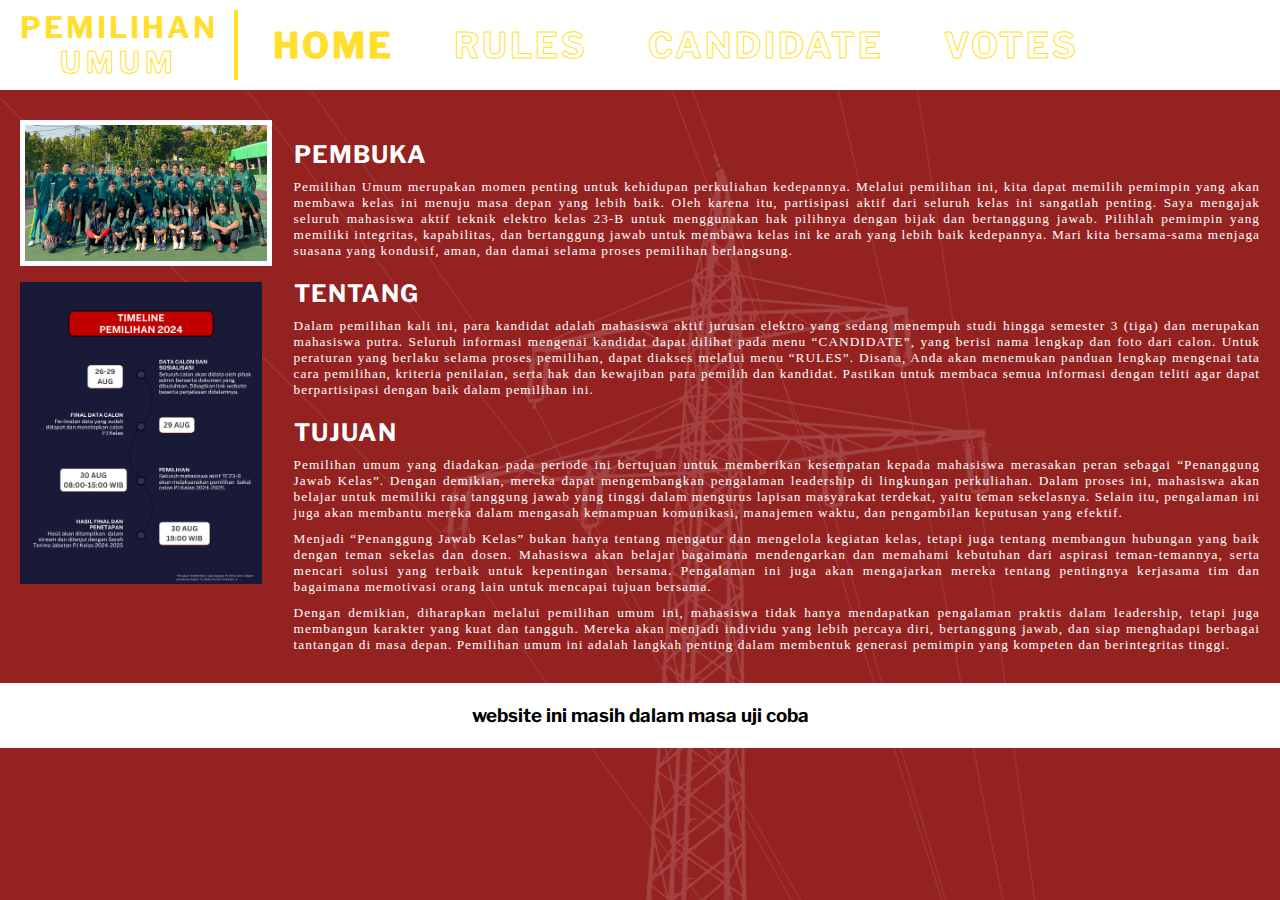
==== index.html @ 9c548e13 "first commit" ====
<html>

<head>
    <title>PILU 24</title>
    <meta name="viewport" content="width=device-width, initial-scale=1">

    <link rel="stylesheet" href="home.css" />
    <!-- <link rel="stylesheet" href="https://fonts.googleapis.com/css2?family=Libre+Franklin:ital,wght@0,100..900;1,100..900&display=swap"> -->
    <style>
        @import url(https://fonts.googleapis.com/css2?family=Libre+Franklin:ital,wght@0,100..900;1,100..900&display=swap);
        h3 {
            font-family: 'Libre Franklin';
        }
        
        h2 {
            font-family: 'Libre Franklin';
        }
    </style>
</head>

<body>
    <div class="container_main">
        <!-- Navigasi Bar -->
        <div class="container_navbar">
            <ul class="ul_navbar">
                <figure class="judul">
                    <blockquote class="blockquote">
                        <h3>PEMILIHAN</h3>
                    </blockquote>
                    <figcaption class="blockquote-footer" style="text-align: center;">
                        <h3>UMUM</h3>
                    </figcaption>
                </figure>

                <li class="list_navbar">
                    <a href="#" class="a-list_navbar1">
                        <h3>HOME</h3>
                    </a>
                </li>
                <li class="list_navbar">
                    <a href="rules.html" class="a-list_navbar">
                        <h3>RULES</h3>
                    </a>
                </li>
                <li class="list_navbar">
                    <a href="kandidat.html" class="a-list_navbar">
                        <h3>CANDIDATE</h3>
                    </a>
                </li>
                <li class="list_navbar">
                    <a href="https://forms.gle/a1xdEeiFvipAusnq8" class="a-list_navbar">
                        <h3>VOTES</h3>
                    </a>
                </li>
                <!-- <li class="user-icon">
                    <svg xmlns="http://www.w3.org/2000/svg" viewBox="0 0 24 24" fill="currentColor" class="size-6">
                            <path fill-rule="evenodd" d="M18.685 19.097A9.723 9.723 0 0 0 21.75 12c0-5.385-4.365-9.75-9.75-9.75S2.25 6.615 2.25 12a9.723 9.723 0 0 0 3.065 7.097A9.716 9.716 0 0 0 12 21.75a9.716 9.716 0 0 0 6.685-2.653Zm-12.54-1.285A7.486 7.486 0 0 1 12 15a7.486 7.486 0 0 1 5.855 2.812A8.224 8.224 0 0 1 12 20.25a8.224 8.224 0 0 1-5.855-2.438ZM15.75 9a3.75 3.75 0 1 1-7.5 0 3.75 3.75 0 0 1 7.5 0Z" clip-rule="evenodd" />
                    </svg>
                </li> -->
            </ul>

        </div>
        <!-- End NavBar -->
    </div>

    <!-- content 1 -->
    <!-- <div class="container-content1">
            <img src="th.jpeg" class="img-content1"/>
            <img src="timeline_pilu.png" class="img-content1"/>

        </div> -->
    <!-- end content 1 -->

    <!-- content 2 -->
    <div class="container-content2">
        <div class="container-image">
            <img src="teB.webp" class="img1-content2" />
            <img src="timeline-pilu.png" class="img2-content2" />
        </div>
        <div class="container-text">
            <h2 class="h2-content2">PEMBUKA</h2>
            <p class="text-body-secondary">
                <small>Pemilihan Umum merupakan momen penting untuk kehidupan perkuliahan kedepannya. Melalui pemilihan ini, kita dapat memilih pemimpin yang akan membawa kelas ini menuju masa depan yang lebih baik. Oleh karena itu, partisipasi aktif dari seluruh kelas ini sangatlah penting.
    
                        Saya mengajak seluruh mahasiswa aktif teknik elektro kelas 23-B untuk menggunakan hak pilihnya dengan bijak dan bertanggung jawab. Pilihlah pemimpin yang memiliki integritas, kapabilitas, dan bertanggung jawab untuk membawa kelas ini ke arah yang lebih baik kedepannya.
                        
                        Mari kita bersama-sama menjaga suasana yang kondusif, aman, dan damai selama proses pemilihan berlangsung.
                </small>
            </p>
            <h2 class="h2-content2">TENTANG</h2>
            <p class="text-body-secondary">
                <small>Dalam pemilihan kali ini, para kandidat adalah mahasiswa aktif jurusan elektro yang sedang menempuh studi hingga semester 3 (tiga) dan merupakan mahasiswa putra. Seluruh informasi mengenai kandidat dapat dilihat pada menu “CANDIDATE”, yang berisi nama lengkap dan foto dari calon. Untuk peraturan yang berlaku selama proses pemilihan, dapat diakses melalui menu “RULES”. Disana, Anda akan menemukan panduan lengkap mengenai tata cara pemilihan, kriteria penilaian, serta hak dan kewajiban para pemilih dan kandidat. Pastikan untuk membaca semua informasi dengan teliti agar dapat berpartisipasi dengan baik dalam pemilihan ini.
                </small>
            </p>
            <h2 class="h2-content2">TUJUAN</h2>
            <p class="text-body-secondary">
                <small>Pemilihan umum yang diadakan pada periode ini bertujuan untuk memberikan kesempatan kepada mahasiswa merasakan peran sebagai “Penanggung Jawab Kelas”. Dengan demikian, mereka dapat mengembangkan pengalaman leadership di lingkungan perkuliahan. Dalam proses ini, mahasiswa akan belajar untuk memiliki rasa tanggung jawab yang tinggi dalam mengurus lapisan masyarakat terdekat, yaitu teman sekelasnya. Selain itu, pengalaman ini juga akan membantu mereka dalam mengasah kemampuan komunikasi, manajemen waktu, dan pengambilan keputusan yang efektif.
                </small>
            </p class="text-body-secondary">

            <p class="text-body-secondary">
                <small class="text-body-secondary3">Menjadi “Penanggung Jawab Kelas” bukan hanya tentang mengatur dan mengelola kegiatan kelas, tetapi juga tentang membangun hubungan yang baik dengan teman sekelas dan dosen. Mahasiswa akan belajar bagaimana mendengarkan dan memahami kebutuhan dari aspirasi teman-temannya, serta mencari solusi yang terbaik untuk kepentingan bersama. Pengalaman ini juga akan mengajarkan mereka tentang pentingnya kerjasama tim dan bagaimana memotivasi orang lain untuk mencapai tujuan bersama.
                </small>
            </p>

            <p class="text-body-secondary">
                <small class="text-body-secondary3">Dengan demikian, diharapkan melalui pemilihan umum ini, mahasiswa tidak hanya mendapatkan pengalaman praktis dalam leadership, tetapi juga membangun karakter yang kuat dan tangguh. Mereka akan menjadi individu yang lebih percaya diri, bertanggung jawab, dan siap menghadapi berbagai tantangan di masa depan. Pemilihan umum ini adalah langkah penting dalam membentuk generasi pemimpin yang kompeten dan berintegritas tinggi.
                </small>
            </p>

        </div>
    </div>
    <!-- end content 2 -->

    <!-- Footer -->
    <div class="container-footer">
        <h3 class="h3-footer">website ini masih dalam masa uji coba</h3>
    </div>
    <!-- End footer -->

    <script type="module">
        // Import the functions you need from the SDKs you need import { initializeApp } from "https://www.gstatic.com/firebasejs/10.12.4/firebase-app.js"; import { getAnalytics } from "https://www.gstatic.com/firebasejs/10.12.4/firebase-analytics.js"; // TODO:
        Add SDKs for Firebase products that you want to use // https://firebase.google.com/docs/web/setup#available-libraries // Your web app's Firebase configuration // For Firebase JS SDK v7.20.0 and later, measurementId is optional const firebaseConfig
        = { apiKey: "AIzaSyApTKgUXlubJNg5KG6UQWA1pqx4WAbC358", authDomain: "pilu24-54e5c.firebaseapp.com", projectId: "pilu24-54e5c", storageBucket: "pilu24-54e5c.appspot.com", messagingSenderId: "609886999129", appId: "1:609886999129:web:1ecc55580e1323b03c5748",
        measurementId: "G-X57LYEJM3L" }; // Initialize Firebase const app = initializeApp(firebaseConfig); const analytics = getAnalytics(app);
    </script>

</body>

</html>
---- home.css ----
*,
html {
    margin: 0;
    padding: 0;
}

body {
    background-color: rgb(148, 34, 33);
    background-image: url(tower_bg15-.png);
    background-size: cover;
    width: 100%;
    height: 100%;
    position: relative;
}

.container_main {
    height: auto;
    width: auto;
}


/* header */

.container_navbar {
    background-color: rgb(255, 255, 255);
    width: 100%;
    height: 10vh;
    overflow-x: auto;
    white-space: nowrap;
    display: flex;
    align-items: center;
    /* Align items vertically */
}

.ul_navbar {
    display: flex;
    width: 100%;
    height: 100%;
    /* Adjust height to fill container */
    justify-content: left;
    align-items: center;
    text-indent: 20px;
    overflow-x: auto;
    white-space: nowrap;
}

.judul {
    font-size: 25px;
    font-weight: 100;
    text-align: left;
    justify-content: left;
    font-family: 'Franklin Gothic Medium', 'Arial Narrow', Arial, sans-serif;
    position: relative;
    margin-right: 15px;
}

.judul::after {
    content: "";
    position: absolute;
    top: 0;
    right: -20px;
    width: 4px;
    height: 100%;
    background-color: #FFDF2B;
}

.blockquote {
    letter-spacing: 3px;
    color: #FFDF2B;
}

.blockquote-footer {
    letter-spacing: 5px;
    color: rgb(255, 255, 255);
    -webkit-text-stroke-width: 1px;
    -webkit-text-stroke-color: #FFDF2B;
}

.list_navbar {
    color: rgb(255, 255, 255);
    display: flex;
    text-align: left;
    justify-content: left;
    list-style-type: none;
    font-size: 20px;
    padding: 15px;
    margin: 5px;
}

.a-list_navbar {
    text-decoration: none;
    /* padding: 15px; */
    font-size: 30px;
    color: rgb(255, 255, 255);
    -webkit-text-stroke-width: 1px;
    -webkit-text-stroke-color: #FFDF2B;
    letter-spacing: 3px;
    font-family: 'Franklin Gothic Medium', 'Arial Narrow', Arial, sans-serif;
}

.a-list_navbar1 {
    text-decoration: none;
    /* padding: 15px; */
    font-size: 30px;
    color: #FFDF2B;
    -webkit-text-stroke-width: 1px;
    -webkit-text-stroke-color: #FFDF2B;
    letter-spacing: 3px;
    font-family: 'Franklin Gothic Medium', 'Arial Narrow', Arial, sans-serif;
}

.a-list_navbar:hover {
    text-decoration: none;
    font-size: 30px;
    color: #FFDF2B;
    font-family: 'Franklin Gothic Medium', 'Arial Narrow', Arial, sans-serif;
}

.user-icon {
    color: #FFDF2B;
    display: flex;
    text-align: left;
    justify-content: left;
    list-style-type: none;
    font-size: 20px;
    padding: 15px;
    margin: 5px;
    width: 100%;
    justify-content: end;
}

.user-icon svg {
    width: 35px;
}

.user-icon svg:hover {
    color: rgb(148, 34, 33);
}


/* end header */


/* body */

.container-content2 {
    padding: 20px;
    margin: 10px auto;
    width: auto;
    display: flex;
    gap: 2rem;
}

.container-image {
    width: 20%;
}

.container-text {
    color: #ffffff;
    letter-spacing: 1px;
    width: 80%;
}

.h2-content2 {
    margin-top: 20px;
}

.text-body-secondary {
    row-gap: 5px;
    text-align: justify;
    margin-block-start: 10px;
}

.img1-content2 {
    border: 5px rgb(255, 255, 255) solid;
    max-width: 100%;
    margin-bottom: 1em;
    height: auto;
}

.img2-content2 {
    max-width: 100%;
    margin-bottom: 1em;
    height: auto;
}


/* end body */

.container-footer {
    display: flex;
    justify-content: center;
    align-items: center;
    height: 5vh;
    background-color: rgb(255, 255, 255);
    padding: 10px 0;
}


/* Media Queries */

@media (max-width: 600px) {
    .ul_navbar {
        flex-direction: row;
        text-align: left;
        overflow-x: auto;
        white-space: nowrap;
    }
    .judul {
        font-size: 20px;
    }
    .a-list_navbar {
        font-size: 20px;
    }
    .container_navbar {
        height: auto;
        align-items: center;
        /* Align items vertically */
    }
    .container-content2 {
        padding: 10px;
        flex-direction: column;
    }
    .container-image {
        width: 100%;
    }
    .container-text {
        width: 100%;
    }
    .h2-content2 {
        font-size: 1.2em;
    }
    .text-body-secondary {
        font-size: 0.9em;
    }
}

@media (min-width: 601px) and (max-width: 1024px) {
    .ul_navbar {
        flex-direction: row;
        text-align: left;
    }
    .judul {
        font-size: 22px;
    }
    .a-list_navbar {
        font-size: 25px;
    }
    .container_navbar {
        height: 8vh;
    }
    .container-content2 {
        padding: 15px;
        flex-direction: row;
    }
    .container-image {
        width: 30%;
    }
    .container-text {
        width: 70%;
    }
    .h2-content2 {
        font-size: 1.5em;
    }
    .text-body-secondary {
        font-size: 1em;
    }
}

@media (min-width: 601px) and (max-width: 1024px) {
    .ul_navbar {
        flex-direction: row;
        text-align: left;
    }
}

.ul_navbar {
    flex-direction: row;
    text-align: left;
}

.ul_navbar {
    flex-direction: row;
    text-align: left;
}

.ul_navbar {
    flex-direction: row;
    text-align: left;
}

text-align: left;
text-align: left;
text-align: left;
text-align: left;
text-align: left;
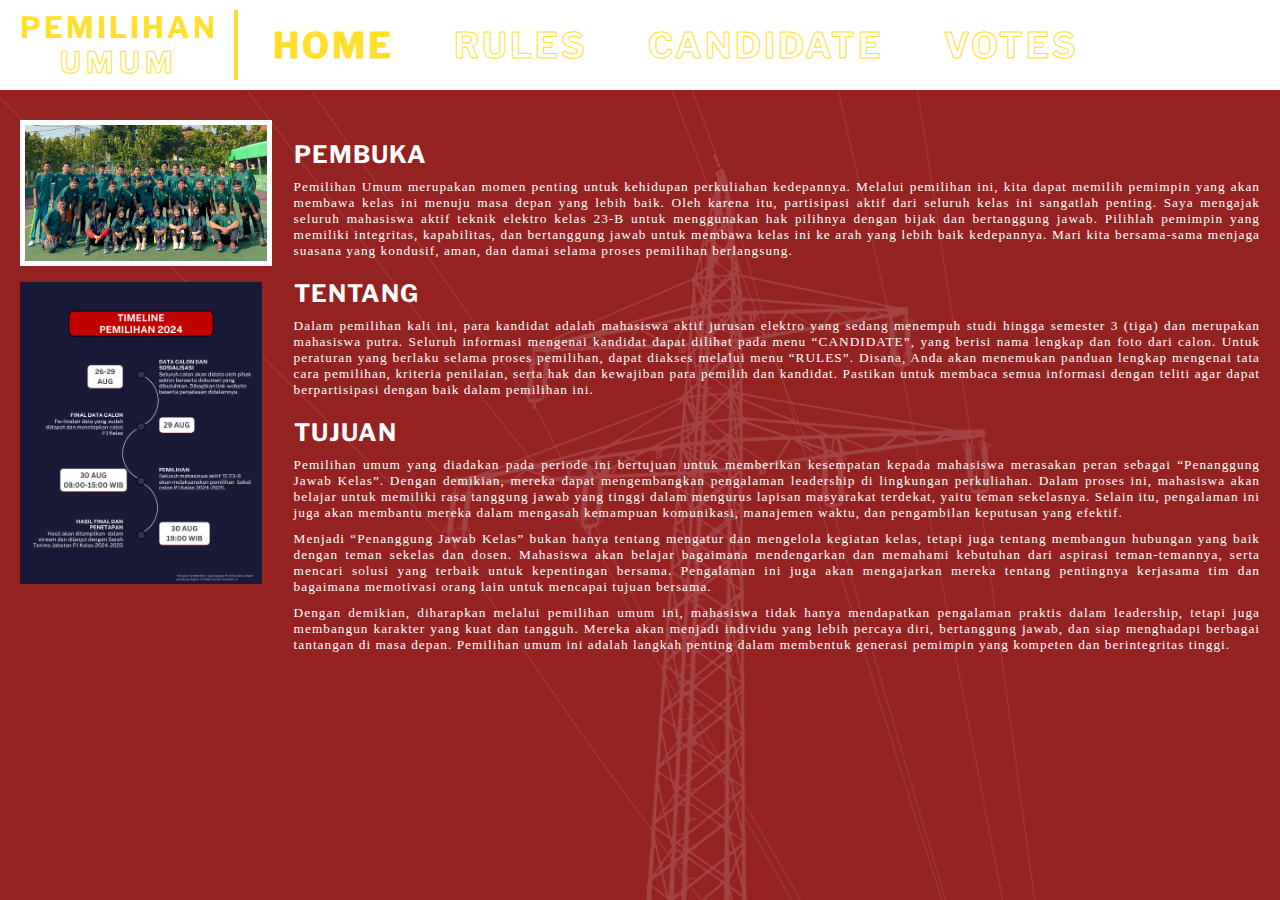
==== commit a60e2489: "final change" ====
--- a/index.html
+++ b/index.html
@@ -112,19 +112,6 @@
     </div>
     <!-- end content 2 -->
 
-    <!-- Footer -->
-    <div class="container-footer">
-        <h3 class="h3-footer">website ini masih dalam masa uji coba</h3>
-    </div>
-    <!-- End footer -->
-
-    <script type="module">
-        // Import the functions you need from the SDKs you need import { initializeApp } from "https://www.gstatic.com/firebasejs/10.12.4/firebase-app.js"; import { getAnalytics } from "https://www.gstatic.com/firebasejs/10.12.4/firebase-analytics.js"; // TODO:
-        Add SDKs for Firebase products that you want to use // https://firebase.google.com/docs/web/setup#available-libraries // Your web app's Firebase configuration // For Firebase JS SDK v7.20.0 and later, measurementId is optional const firebaseConfig
-        = { apiKey: "AIzaSyApTKgUXlubJNg5KG6UQWA1pqx4WAbC358", authDomain: "pilu24-54e5c.firebaseapp.com", projectId: "pilu24-54e5c", storageBucket: "pilu24-54e5c.appspot.com", messagingSenderId: "609886999129", appId: "1:609886999129:web:1ecc55580e1323b03c5748",
-        measurementId: "G-X57LYEJM3L" }; // Initialize Firebase const app = initializeApp(firebaseConfig); const analytics = getAnalytics(app);
-    </script>
-
 </body>
 
 </html>